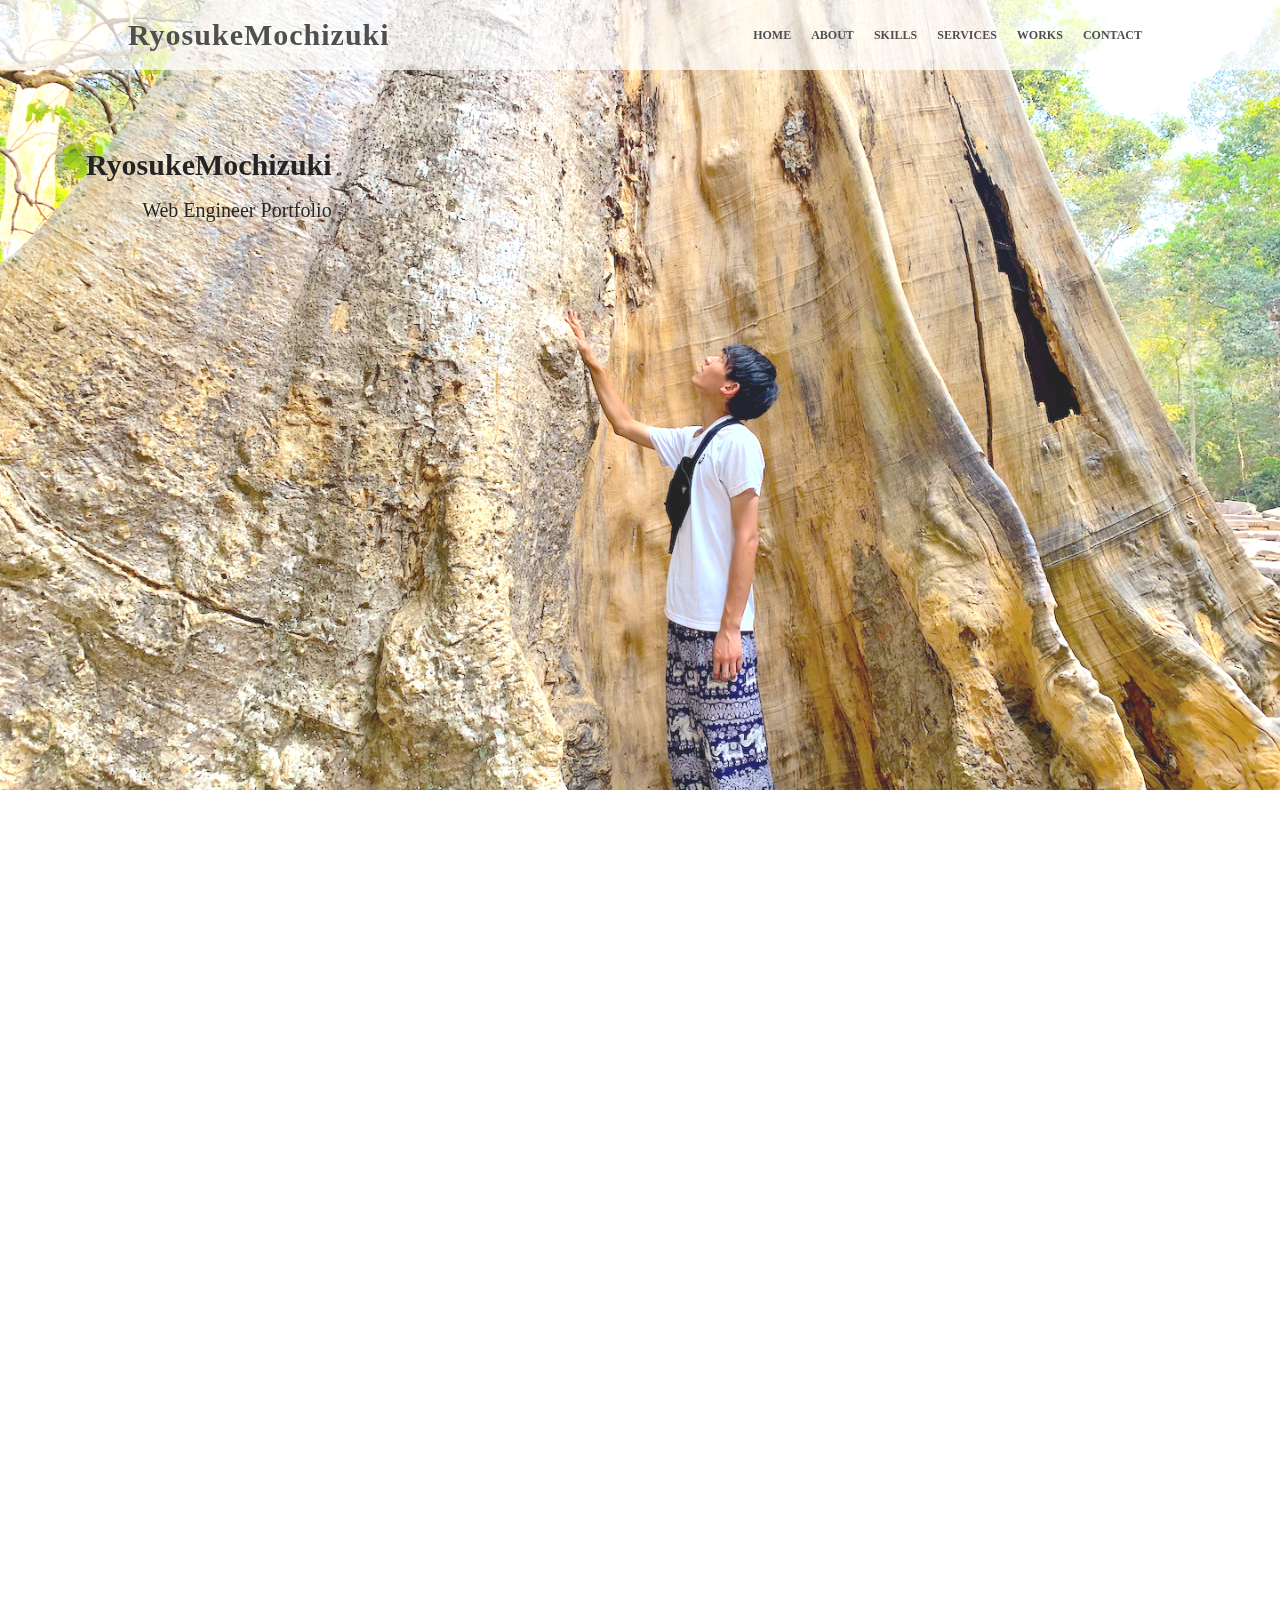
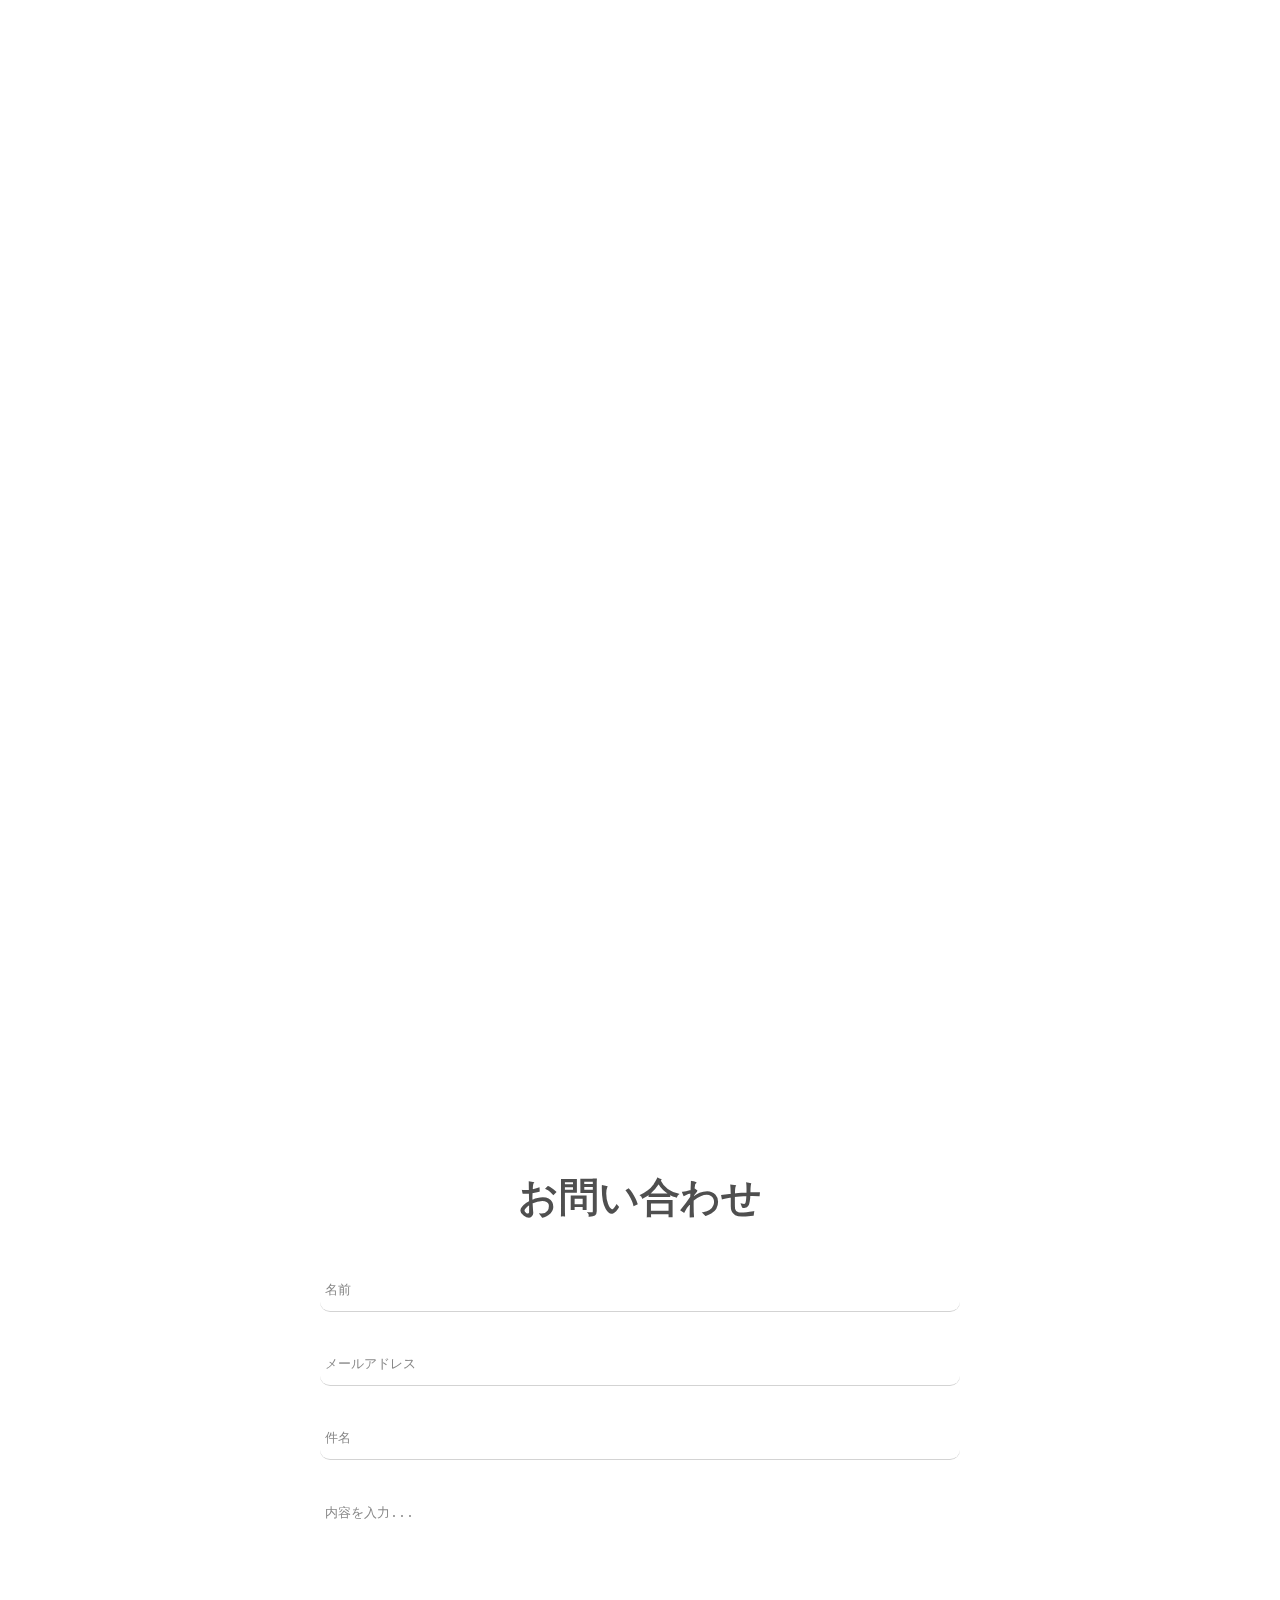
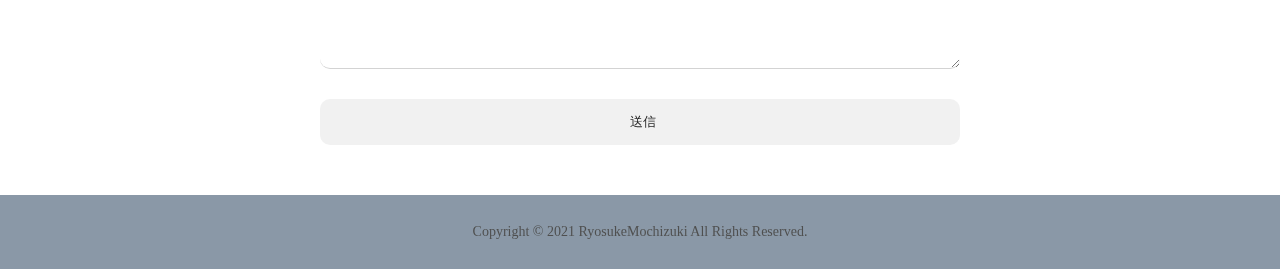
==== public/index.html @ a3a19abd "setup firebase" ====
<!DOCTYPE html>
<html lang="ja">
<head>
  <meta charset="UTF-8">
  <meta http-equiv="X-UA-Compatible" content="IE=edge">
  <meta name="viewport" content="width=device-width, initial-scale=1.0">
  <title>R.M. Portfolio</title>
  <!-- cssリンク -->
  <link rel="stylesheet" href="stylesheets/main.css">
  <!-- jQuery CDN -->
  <script src="https://ajax.googleapis.com/ajax/libs/jquery/3.5.1/jquery.min.js"></script>
  <script src="javascripts/main.js"></script>
  <!-- parallax プラグイン -->
  <script src="javascripts/parallax.min.js"></script>
  <!-- lity プラグイン -->
  <link rel="stylesheet" href="stylesheets/lity.min.css">
  <script src="javascripts/lity.min.js"></script>
</head>
<body>
  <header>
    <div class="header-container">
      <h1 class="header-title">RyosukeMochizuki</h1>
      <div class="nav-wrapper">
        <nav class="header-nav">
          <ul class="nav-list">
            <li class="nav-item"><a href="#home">HOME</a></li>
            <li class="nav-item"><a href="#about">ABOUT</a></li>
            <li class="nav-item"><a href="#skills">SKILLS</a></li>
            <li class="nav-item"><a href="#services">SERVICES</a></li>
            <li class="nav-item"><a href="#works">WORKS</a></li>
            <li class="nav-item"><a href="#contact">CONTACT</a></li>
          </ul>
        </nav>
      </div>
      <div class="navbar-humburger">
        <span class="bar bar-top"></span>
        <span class="bar bar-middle"></span>
        <span class="bar bar-bottom"></span>
      </div>
    </div>
  </header>
  <section id="home" data-parallax="scroll" data-image-src="images/homebg.png">
    <div class="attr">
      <h2>RyosukeMochizuki</h2>
      <p>Web Engineer Portfolio</p>
    </div>
  </section>
  <section id="about">
    <div class="aboutme-container">
      <div class="aboutme-left effect-fade">
        <img src="images/aboutme.png" alt="aboutme">
        <div class="contact">
          <a href="https://twitter.com/0812_mochi">
            <svg viewBox="0 0 128 128">
            <g id="surface1"> <path style=" stroke:none;fill-rule:nonzero;fill:rgb(11.372549%,63.137255%,94.901961%);fill-opacity:1;" d="M 40.253906 127.636719 C 88.558594 127.636719 114.972656 78.679688 114.972656 36.234375 C 114.972656 34.84375 114.972656 33.457031 114.898438 32.078125 C 120.039062 27.53125 124.476562 21.898438 128 15.445312 C 123.210938 18.046875 118.128906 19.75 112.921875 20.507812 C 118.402344 16.488281 122.503906 10.171875 124.460938 2.734375 C 119.304688 6.476562 113.664062 9.113281 107.78125 10.535156 C 99.644531 -0.0507812 86.710938 -2.644531 76.234375 4.214844 C 65.761719 11.074219 60.351562 25.675781 63.035156 39.832031 C 41.921875 38.539062 22.246094 26.335938 8.914062 6.269531 C 1.933594 20.941406 5.488281 39.722656 17.023438 49.160156 C 12.875 48.988281 8.816406 47.605469 5.191406 45.128906 C 5.191406 45.265625 5.191406 45.402344 5.191406 45.539062 C 5.191406 60.8125 13.976562 73.976562 26.210938 77.03125 C 22.34375 78.320312 18.285156 78.503906 14.347656 77.574219 C 17.785156 90.667969 27.644531 99.644531 38.882812 99.902344 C 29.578125 108.820312 18.089844 113.652344 6.265625 113.621094 C 4.171875 113.621094 2.078125 113.472656 0 113.175781 C 12.007812 122.609375 25.980469 127.617188 40.253906 127.597656 "></path> </g>
            </svg>
          </a>
          <a href="https://github.com/ryosukemochizuki">
            <svg viewBox="0 0 128 128">
            <g fill="#181616"><path fill-rule="evenodd" clip-rule="evenodd" d="M64 5.103c-33.347 0-60.388 27.035-60.388 60.388 0 26.682 17.303 49.317 41.297 57.303 3.017.56 4.125-1.31 4.125-2.905 0-1.44-.056-6.197-.082-11.243-16.8 3.653-20.345-7.125-20.345-7.125-2.747-6.98-6.705-8.836-6.705-8.836-5.48-3.748.413-3.67.413-3.67 6.063.425 9.257 6.223 9.257 6.223 5.386 9.23 14.127 6.562 17.573 5.02.542-3.903 2.107-6.568 3.834-8.076-13.413-1.525-27.514-6.704-27.514-29.843 0-6.593 2.36-11.98 6.223-16.21-.628-1.52-2.695-7.662.584-15.98 0 0 5.07-1.623 16.61 6.19C53.7 35 58.867 34.327 64 34.304c5.13.023 10.3.694 15.127 2.033 11.526-7.813 16.59-6.19 16.59-6.19 3.287 8.317 1.22 14.46.593 15.98 3.872 4.23 6.215 9.617 6.215 16.21 0 23.194-14.127 28.3-27.574 29.796 2.167 1.874 4.097 5.55 4.097 11.183 0 8.08-.07 14.583-.07 16.572 0 1.607 1.088 3.49 4.148 2.897 23.98-7.994 41.263-30.622 41.263-57.294C124.388 32.14 97.35 5.104 64 5.104z"></path><path d="M26.484 91.806c-.133.3-.605.39-1.035.185-.44-.196-.685-.605-.543-.906.13-.31.603-.395 1.04-.188.44.197.69.61.537.91zm-.743-.55M28.93 94.535c-.287.267-.85.143-1.232-.28-.396-.42-.47-.983-.177-1.254.298-.266.844-.14 1.24.28.394.426.472.984.17 1.255zm-.575-.618M31.312 98.012c-.37.258-.976.017-1.35-.52-.37-.538-.37-1.183.01-1.44.373-.258.97-.025 1.35.507.368.545.368 1.19-.01 1.452zm0 0M34.573 101.373c-.33.365-1.036.267-1.552-.23-.527-.487-.674-1.18-.343-1.544.336-.366 1.045-.264 1.564.23.527.486.686 1.18.333 1.543zm0 0M39.073 103.324c-.147.473-.825.688-1.51.486-.683-.207-1.13-.76-.99-1.238.14-.477.823-.7 1.512-.485.683.206 1.13.756.988 1.237zm0 0M44.016 103.685c.017.498-.563.91-1.28.92-.723.017-1.308-.387-1.315-.877 0-.503.568-.91 1.29-.924.717-.013 1.306.387 1.306.88zm0 0M48.614 102.903c.086.485-.413.984-1.126 1.117-.7.13-1.35-.172-1.44-.653-.086-.498.422-.997 1.122-1.126.714-.123 1.354.17 1.444.663zm0 0"></path></g>
            </svg>
          </a>
        </div>
      </div>
      <div class="aboutme-text effect-fade">
        <h2>About Me</h2>
        <p>WEB ENGINEER (corder, markup, develop)</p>
        <p>RyosukeMochizuki (望月僚介)</p>
        <p>21歳 (2021/03時点)</p>
        <p>1999年 東京都生まれ</p>
        <p>2018年に都内の情報系学部に進学。<br>大学の講義でマークアップからデータベースなどのIT知識を包括的に学習。<br>その傍ら、プログラミング言語に興味を持ち独学。<br>個人開発なども経験している。</p>
        <p>海外経験や若者のフレッシュさを活かしたクリエイティブな発想でお客様に価値を提供します！</p>
      </div>
    </div>
  </section>
  <section id="skills" data-parallax="scroll" data-image-src="images/skillsbg.png">
    <h2 class="effect-fade">Web Skills</h2>
    <div class="skills-container">
      <div class="skill html effect-fade">
        <h3>HTML5/CSS3</h3>
        <svg viewBox="0 0 128 128">
          <path fill="#68217a" d="M95 2.3l30.5 12.3v98.7L94.8 125.7 45.8 77l-31 24.1L2.5 94.9V33.1l12.3-5.9 31 24.3ZM14.8 45.7V83.2l18.5-19Zm48.1 18.5L94.8 89.3V39Z"></path>
        </svg>
        <p>見やすいコードを意識したコーディングが得意。<br>希望のデバイスに沿ったレスポンシブデザインも可能です。</p>
      </div>
      <div class="skill jquery effect-fade">
        <h3>jQuery</h3>
        <svg viewBox="0 0 128 128">
          <path fill="#0868AC" d="M27.758 20.421c-7.352 10.565-6.437 24.312-.82 35.54l.411.798.263.506.164.291.293.524c.174.307.353.612.536.919l.306.504c.203.326.41.65.622.973l.265.409c.293.437.592.872.901 1.301l.026.033.152.205c.267.368.542.732.821 1.093l.309.393c.249.313.502.623.759.934l.29.346c.345.406.698.812 1.057 1.208l.021.022.041.045c.351.383.71.758 1.075 1.133l.344.347c.282.284.569.563.858.841l.351.334c.387.364.777.722 1.176 1.07l.018.016.205.174c.351.305.708.605 1.068.902l.442.353c.294.235.591.468.89.696l.477.361c.33.243.663.482.999.717l.363.258.101.072c.318.22.645.431.97.642l.42.28c.5.315 1.007.628 1.519.93l.42.237c.377.217.756.431 1.14.639l.631.326.816.424.188.091.334.161c.427.204.858.405 1.293.599l.273.122c.498.218 1.001.427 1.508.628l.368.144c.469.182.945.359 1.423.527l.179.062c.524.184 1.054.353 1.587.52l.383.114c.542.164 1.079.358 1.638.462 35.553 6.483 45.88-21.364 45.88-21.364-8.674 11.3-24.069 14.28-38.656 10.962-.553-.125-1.089-.298-1.628-.456l-.406-.124c-.526-.161-1.049-.33-1.568-.51l-.215-.077c-.465-.164-.924-.336-1.382-.513l-.388-.152c-.501-.198-1-.405-1.492-.62l-.298-.133c-.423-.191-.842-.384-1.259-.585l-.364-.175c-.327-.159-.65-.328-.974-.495l-.649-.341c-.395-.21-.782-.43-1.167-.654l-.394-.219c-.513-.303-1.019-.615-1.52-.932l-.41-.273c-.363-.234-.725-.473-1.081-.719l-.349-.245c-.344-.242-.685-.489-1.022-.738l-.453-.343c-.31-.237-.618-.476-.922-.721l-.411-.33c-.388-.318-.771-.64-1.149-.969l-.126-.105c-.409-.359-.811-.728-1.208-1.098l-.34-.328c-.294-.279-.584-.561-.868-.851l-.34-.34c-.362-.37-.717-.745-1.065-1.126l-.053-.057c-.368-.402-.728-.813-1.08-1.229l-.283-.336c-.263-.316-.523-.638-.777-.961l-.285-.355c-.307-.397-.605-.793-.898-1.195-8.098-11.047-11.008-26.283-4.535-38.795M50.578 11.519c-5.316 7.65-5.028 17.893-.88 25.983.695 1.356 1.477 2.673 2.351 3.925.796 1.143 1.68 2.501 2.737 3.418.383.422.784.834 1.193 1.238l.314.311c.397.385.801.764 1.218 1.132l.05.043.012.012c.462.405.939.794 1.423 1.178l.323.252c.486.372.981.738 1.489 1.087l.043.033.68.447.322.213c.363.233.73.459 1.104.676l.156.092c.322.185.648.367.975.545l.347.18.682.354.103.047c.469.23.941.453 1.424.663l.314.13c.386.163.775.323 1.167.473l.5.184c.356.132.712.253 1.072.373l.484.155c.511.158 1.017.359 1.549.448 27.45 4.547 33.787-16.588 33.787-16.588-5.712 8.228-16.775 12.153-28.58 9.089-.524-.138-1.042-.288-1.555-.449l-.467-.151c-.365-.117-.728-.243-1.087-.374l-.491-.183c-.394-.152-.784-.309-1.171-.473l-.315-.133c-.485-.211-.962-.434-1.432-.666l-.718-.365-.414-.213c-.306-.166-.61-.338-.909-.514l-.217-.123c-.372-.217-.738-.44-1.1-.672l-.332-.221-.712-.472c-.506-.349-.999-.714-1.484-1.085l-.334-.264c-5.167-4.079-9.263-9.655-11.21-15.977-2.041-6.557-1.601-13.917 1.935-19.891M69.771 4.868c-3.134 4.612-3.442 10.341-1.267 15.435 2.293 5.407 6.992 9.648 12.477 11.66l.682.235.3.096c.323.102.644.22.978.282 15.157 2.929 19.268-7.777 20.362-9.354-3.601 5.185-9.653 6.43-17.079 4.627-.586-.142-1.231-.354-1.796-.555-.725-.259-1.439-.553-2.134-.886-1.318-.634-2.575-1.402-3.741-2.282-6.645-5.042-10.772-14.659-6.436-22.492"></path><path fill="#131B28" d="M66.359 96.295h-4.226c-.234 0-.467.188-.517.417l-1.5 6.94-1.5 6.94c-.049.229-.282.417-.516.417h-2.991c-2.959 0-2.617-2.047-2.011-4.851l.018-.085.066-.354.012-.066.135-.72.145-.771.154-.785.682-3.332.683-3.332c.047-.23-.107-.419-.341-.419h-4.337c-.234 0-.466.188-.514.418l-.933 4.424-.932 4.425-.002.006-.086.412c-1.074 4.903-.79 9.58 5.048 9.727l.17.003h9.163c.234 0 .467-.188.516-.417l1.976-9.289 1.976-9.29c.049-.23-.103-.417-.338-.418zM21.103 96.246h-4.64c-.235 0-.469.188-.521.416l-.44 1.942-.44 1.942c-.051.229.098.416.333.416h4.676c.235 0 .468-.188.518-.417l.425-1.941.425-1.941c.049-.229-.101-.417-.336-.417zM19.757 102.29h-4.677c-.234 0-.469.188-.521.416l-.657 2.91-.656 2.909-.183.834-.631 2.97-.63 2.971c-.049.229-.15.599-.225.821 0 0-.874 2.6-2.343 2.57l-.184-.004-1.271-.023h-.001c-.234-.003-.469.18-.524.407l-.485 2.039-.484 2.038c-.055.228.093.416.326.42.833.01 2.699.031 3.828.031 3.669 0 5.604-2.033 6.843-7.883l1.451-6.714 1.361-6.297c.049-.227-.103-.415-.337-.415zM105.874 100.716l-.194-.801-.191-.82-.097-.414c-.38-1.477-1.495-2.328-3.917-2.328l-3.77-.004-3.472-.005h-3.907c-.234 0-.466.188-.515.417l-.173.816-.204.964-.057.271-1.759 8.24-1.67 7.822c-.05.23-.066.512-.038.626.028.115.479.209.713.209h3.524c.235 0 .532-.042.66-.094s.317-.513.364-.742l.626-3.099.627-3.1.001-.005.084-.413.76-3.56.671-3.144c.05-.229.281-.416.515-.417l11.089-.005c.235.002.383-.185.33-.414zM120.149 93.476l-.854.003h-3.549c-.235 0-.536.159-.667.353l-7.849 11.498c-.132.194-.283.166-.335-.062l-.578-2.533c-.052-.229-.287-.416-.522-.416h-5.045c-.235 0-.374.184-.31.409l2.261 7.921c.064.226.069.596.011.824l-.985 3.833c-.059.228.085.413.32.413h4.987c.234 0 .474-.186.532-.413l.986-3.833c.058-.229.221-.567.363-.755l12.742-16.911c.142-.188.065-.341-.169-.339l-1.339.008zM80.063 103.395v-.004c-.029.254-.264.441-.499.441h-6.397c-.222 0-.334-.15-.301-.336l.006-.015-.004.002.003-.021.029-.109c.611-1.624 1.855-2.69 4.194-2.69 2.634-.001 3.148 1.285 2.969 2.732zm-1.877-7.384c-8.211 0-10.157 4.984-11.249 10.015-1.091 5.128-.998 9.921 7.5 9.921h1.03l.256-.001h.06l1.02-.003h.018c2.244-.009 4.495-.026 5.406-.033.233-.004.461-.191.509-.42l.344-1.681.067-.327.41-2.006c.047-.229-.106-.418-.341-.418h-7.639c-3.039 0-3.941-.807-3.608-3.181h12.211l-.001.001.008-.001c.194-.003.374-.137.445-.315l.029-.106-.001.001c1.813-6.839 1.293-11.445-6.474-11.446zM39.376 103.369l-.116.409v.001l-.922 3.268-.922 3.267c-.063.227-.308.411-.543.411h-4.88c-3.702 0-4.604-2.896-3.702-7.166.901-4.368 2.668-7.083 6.312-7.358 4.98-.376 5.976 3.126 4.773 7.168zm3.348 7.105s2.301-5.588 2.823-8.814c.713-4.319-1.45-10.585-9.804-10.585-8.306 0-11.914 5.981-13.29 12.484-1.376 6.55.427 12.293 8.686 12.246l6.516-.024 6.089-.022c.234-.002.474-.188.534-.414l1.061-4.046c.059-.228-.084-.414-.319-.416l-1.017-.006-1.017-.006c-.199-.001-.313-.131-.289-.302l.027-.095zM83.844 106.733c0 .155-.125.281-.28.281-.154 0-.28-.126-.28-.281 0-.154.125-.279.28-.279.155 0 .28.125.28.279z"></path>
        </svg>
        <p>スムーズスクロールやアコーディオン、フェードイン、パララックスなどWebサイトをモダンな見た目に近づけます。</p>
      </div>
      <div class="skill rails effect-fade">
        <h3>Ruby/Ruby on rails</h3>
        <svg viewBox="0 0 128 128">
          <g fill="#A62C46"><path d="M18.922 104.532v21.468h5.476v-5.591l4.983 4.983h8.402l-6.664-6.664s4.795-.078 5.157-7.01c0-6.361-4.8-7.186-10.343-7.186h-7.011zm5.737 5.824h4.722v3.824h-4.722v-3.824z"></path><path d="M48.358 104.619c-2.997-.017-7.155.261-7.155 5.911v14.92h5.62v-3.65h5.447v3.563h5.649v-15.644c0-4.907-5.452-5.1-8.373-5.1h-1.188zm-1.449 5.388h5.273v5.882h-5.273v-5.882z"></path><path d="M63.55 104.632h5.815v20.537h-5.815z"></path><path d="M75.454 104.905v20.537h13.995v-5.452h-8.269v-15.175l-5.726.09z"></path><path d="M107.986 104.722v5.543h-9.36v1.999h3.999s6.453-.09 6.453 6.452c0 6.543-3 6.907-9.088 6.907h-7.36v-4.998h8.451c2.544 0 2.685-.829 2.685-1.551 0-.721-1.3-1.056-3.946-1.056s-7.553-1.301-7.553-6.389c0-5.089 2.545-6.998 7.633-6.998 5.088.001 8.086.091 8.086.091z"></path></g><path fill-rule="evenodd" clip-rule="evenodd" fill="#A62C46" d="M100.556 10.818c-9.749-4.811-19.734-5.3-29.958-1.687-9.408 3.326-16.913 9.277-22.491 17.381-9.44 13.716-16.296 28.682-20.141 44.938-1.966 8.322-3.241 16.304-2.898 24.897.028.698.131 1.653.2 1.653h48.214c-.137 0-.229-.288-.348-.593-2.536-6.475-4.545-12.891-5.933-19.705-1.995-9.784-3.039-19.541-.979-29.416 2.884-13.829 10.767-23.702 24.055-28.873 7.527-2.932 14.67-2.044 20.937 3.455.058.051.175.048.328.073l2.05-3.087c-3.946-3.758-8.282-6.69-13.036-9.036zM25.067 75.154l-9.45-.714-1.07 9.146 8.891 1.068 1.629-9.5zM33.069 47.135c-2.889-1.129-5.58-2.183-8.363-3.273-.928 2.638-1.794 5.093-2.704 7.675 2.919.936 5.668 1.817 8.524 2.731l2.543-7.133zM72.542 89.993c2.855.212 5.716.36 8.867.543-1.145-2.379-2.16-4.53-3.226-6.657-.116-.231-.51-.454-.777-.458-2.422-.035-4.847-.021-7.421-.021.579 2.1 1.084 4.035 1.674 5.945.088.288.563.624.883.648zM47.243 23.889l-6.353-4.207c-1.703 1.903-3.345 3.738-5.08 5.675l6.532 4.39 4.901-5.858zM67.477 66.515c-.009.257.222.665.446.767 2.289 1.028 4.601 2.008 7.119 3.093-.105-1.99-.176-3.654-.294-5.314-.022-.298-.163-.729-.384-.852-2.101-1.164-4.231-2.274-6.562-3.51-.128 2.129-.257 3.97-.325 5.816zM65.595 8.871l-4.35-4.936-5.989 3.113 4.356 5.307 5.983-3.484zM68.323 48.148c-.129.3.043.932.298 1.163 1.737 1.567 3.534 3.066 5.532 4.777.458-1.917.889-3.625 1.255-5.345.065-.307-.025-.813-.238-.983-1.555-1.254-3.159-2.446-4.822-3.716-.731 1.451-1.439 2.751-2.025 4.104zM78.267 6.276c2.22.062 4.443.034 6.788.034-.234-1.632-.345-2.87-.624-4.067-.083-.355-.621-.831-.982-.86-2.225-.181-4.46-.25-6.91-.367.327 1.647.576 3.099.928 4.526.076.304.518.728.8.734zM80.971 34.77c.113-.212.142-.598.023-.784-1.092-1.706-2.224-3.387-3.398-5.154l-3.803 3.491 5.259 5.827c.705-1.23 1.337-2.292 1.919-3.38zM85.071 23.168c.808 1.499 1.54 2.858 2.271 4.219 3.553-1.946 3.894-2.653 2.635-5.458l-4.906 1.239zM102.073 10.171c1.479.912 3.04 1.688 4.627 2.544l1.062-1.654-5.921-4.334c-.082.881-.206 1.499-.174 2.106.025.465.104 1.151.406 1.338zM106 21.868c-3-.351-4-.698-6-1.058v2.714c2 .173 3 .339 6 .513v-2.169z"></path>
        </svg>
        <p>独自でWebサービスの開発経験があり、簡易ブログやSNS、メモアプリの開発が可能です。</p>
      </div>
    </div>
  </section>
  <section id="services">
    <h2 class="effect-fade">Services</h2>
    <div class="services-container">
      <div class="service">
        <img src="images/Web_LP.png" alt="Web_LP" class="effect-fade">
        <div class="service-content effect-fade">
          <h3>~ HP・LP制作 ~</h3>
          <p>金額: 要相談</p>
          <p>納期: できる限りお客様のご意向に沿う形で納めさせて頂きます。</p>
          <p>デザインカンプからのコーディング</p>
          <p>レスポンシブ設定</p>
          <p>簡易お問い合わせフォームの設置</p>
        </div>
      </div>
    </div>
  </section>
  <section id="works" data-parallax="scroll" data-image-src="images/worksbg.png">
    <h2 class="effect-fade">Works</h2>
    <p class="effect-fade">私が過去にコーディングした作品の一部をご紹介します。</p>
    <div class="works-container">
      <div class="work effect-fade">
        <div class="image">
          <img src="images/dentalclinictop.png" alt="dentalclinic-demo" >
          <a href="images/dentalclinic-demo.png" data-lity=”data-lity”><span>LP模写作品<br>レスポンシブ対応済み<br>制作期間：3日<br>使用スキル： HTML, CSS, Scss, responsive-design</span></a>
        </div>
      </div>
      <div class="work effect-fade">
        <div class="image">
          <img src="images/airbnbtop.png" alt="airbnb-demo">
          <a href="images/airbnb-demo.png" data-lity=”data-lity”><span>airbnb模写作品<br>レスポンシブ対応済み<br>制作期間：4日<br>使用スキル：HTML, CSS, Scss, swiper(スライドショー), responsive-design</span></a>
        </div>
      </div>
      <div class="work effect-fade">
        <div class="image">
          <img src="images/isaratop.png" alt="isara-demo">
          <a href="images/isara-demo.png" data-lity=”data-lity”><span>isara模写作品<br>レスポンシブ対応済み<br>制作期間：6日<br>使用スキル：HTML, CSS, Scss, jQuery, responsive-design</span></a>
        </div>
      </div>
    </div>
  </section>
  <section id="contact">
    <h2>お問い合わせ</h2>
    <div class="contact-container">
      <form action="mail.php" method="post">
        <input type="text" name="Name" id="name" placeholder="名前">
        <input type="text" name="Email" id="email" placeholder="メールアドレス">
        <input type="text" name="Title" id="title" placeholder="件名">
        <textarea name="Content" id="content" cols="30" rows="10" placeholder="内容を入力..."></textarea>
        <input type="submit" value="送信">
      </form>
    </div>
  </section>
  <footer>
    <p>Copyright © 2021 RyosukeMochizuki All Rights Reserved.</p>
  </footer>
</body>
</html>
---- public/stylesheets/main.css ----
html, body, div, span, object, iframe,
h1, h2, h3, h4, h5, h6, p, blockquote, pre,
abbr, address, cite, code,
del, dfn, em, img, ins, kbd, q, samp,
small, strong, sub, sup, var,
b, i,
dl, dt, dd, ol, ul, li,
fieldset, form, label, legend,
table, caption, tbody, tfoot, thead, tr, th, td,
article, aside, canvas, details, figcaption, figure,
footer, header, hgroup, menu, nav, section, summary,
time, mark, audio, video {
  margin: 0;
  padding: 0;
  border: 0;
  outline: 0;
  font-size: 100%;
  vertical-align: baseline;
  background: transparent;
}

body {
  line-height: 1;
  color: #333;
}

article, aside, details, figcaption, figure,
footer, header, hgroup, menu, nav, section {
  display: block;
}

nav ul {
  list-style: none;
}

blockquote, q {
  quotes: none;
}

blockquote:before, blockquote:after,
q:before, q:after {
  content: '';
  content: none;
}

a {
  margin: 0;
  padding: 0;
  font-size: 100%;
  vertical-align: baseline;
  background: transparent;
  text-decoration: none;
  color: #333;
}

/* change colours to suit your needs */
ins {
  background-color: #ff9;
  color: #000;
  text-decoration: none;
}

/* change colours to suit your needs */
mark {
  background-color: #ff9;
  color: #000;
  font-style: italic;
  font-weight: bold;
}

del {
  text-decoration: line-through;
}

abbr[title], dfn[title] {
  border-bottom: 1px dotted;
  cursor: help;
}

table {
  border-collapse: collapse;
  border-spacing: 0;
}

/* change border colour to suit your needs */
hr {
  display: block;
  height: 1px;
  border: 0;
  border-top: 1px solid #cccccc;
  margin: 1em 0;
  padding: 0;
}

input, select {
  vertical-align: middle;
}

header {
  height: 70px;
  width: 100%;
  position: fixed;
  top: 0;
  left: 0;
  background-color: rgba(255, 255, 255, 0.7);
  z-index: 10;
}

.header-container {
  display: -webkit-box;
  display: -ms-flexbox;
  display: flex;
  width: 80%;
  height: 100%;
  margin: 0 auto;
  -webkit-box-pack: justify;
      -ms-flex-pack: justify;
          justify-content: space-between;
  -webkit-box-align: center;
      -ms-flex-align: center;
          align-items: center;
}

.header-title {
  font-size: 30px;
  font-family: cursive;
  letter-spacing: 1px;
}

.nav-list {
  display: -webkit-box;
  display: -ms-flexbox;
  display: flex;
}

.nav-list li {
  margin: 0 10px;
}

.nav-list a {
  display: block;
  font-size: 12px;
  font-weight: bold;
}

@media screen and (max-width: 840px) {
  .header-container {
    width: 90%;
  }
  .header-title {
    font-size: 25px;
  }
}

.navbar-humburger {
  display: none;
  width: 50px;
  height: 50px;
  position: relative;
  z-index: 3;
}

.bar {
  width: 80%;
  height: 2px;
  display: block;
  position: absolute;
  left: 50%;
  -webkit-transform: translateX(-50%);
          transform: translateX(-50%);
  background-color: #222;
}

.bar-top {
  top: 10px;
}

.bar-middle {
  top: 50%;
  -webkit-transform: translate(-50%, -50%);
          transform: translate(-50%, -50%);
}

.bar-bottom {
  bottom: 10px;
}

.navbar-humburger.close .bar {
  background-color: #fff;
}

.navbar-humburger.close .bar-top {
  -webkit-transform: translate(-50%, 15px) rotate(45deg);
          transform: translate(-50%, 15px) rotate(45deg);
  -webkit-transition: -webkit-transform .3s;
  transition: -webkit-transform .3s;
  transition: transform .3s;
  transition: transform .3s, -webkit-transform .3s;
}

.navbar-humburger.close .bar-middle {
  opacity: 0;
  -webkit-transition: opacity .3s;
  transition: opacity .3s;
}

.navbar-humburger.close .bar-bottom {
  -webkit-transform: translate(-50%, -12px) rotate(-45deg);
          transform: translate(-50%, -12px) rotate(-45deg);
  -webkit-transition: -webkit-transform .3s;
  transition: -webkit-transform .3s;
  transition: transform .3s;
  transition: transform .3s, -webkit-transform .3s;
}

@media screen and (max-width: 750px) {
  .navbar-humburger {
    display: block;
  }
  .nav-wrapper {
    display: none;
    width: 100%;
    height: 100%;
    position: fixed;
    top: 0;
    left: 0;
    z-index: 2;
  }
  .header-nav {
    width: 100%;
    height: 100%;
    background-color: rgba(0, 0, 0, 0.5);
    z-index: 2;
  }
  .header-nav .nav-list {
    display: block;
    position: absolute;
    top: 50%;
    left: 50%;
    -webkit-transform: translate(-50%, -50%);
            transform: translate(-50%, -50%);
    text-align: center;
    margin: 0 auto;
    width: 70%;
  }
  .header-nav .nav-item {
    margin: 40px 0;
  }
  .header-nav a {
    color: #fff;
  }
}

#home {
  height: 640px;
  padding: 150px 0 0 86px;
  background: transparent;
}

.attr {
  width: -webkit-max-content;
  width: -moz-max-content;
  width: max-content;
  color: black;
}

.attr h2 {
  font-size: 30px;
  margin-bottom: 20px;
}

.attr p {
  text-align: right;
  font-size: 20px;
}

@media screen and (max-width: 840px) {
  #home {
    height: 875px;
    padding: 150px 0 0 0;
  }
  .attr {
    margin: 0 auto;
  }
}

@media screen and (max-width: 500px) {
  .attr {
    width: 80%;
  }
  .attr h2 {
    font-size: 22px;
  }
}

.aboutme-container {
  width: 80%;
  display: -webkit-box;
  display: -ms-flexbox;
  display: flex;
  -ms-flex-pack: distribute;
      justify-content: space-around;
  margin: 0 auto;
  padding: 50px 0;
}

.aboutme-container img {
  width: 300px;
  height: 300px;
  border-radius: 50%;
  margin-right: 50px;
  margin-bottom: 30px;
}

.contact {
  text-align: center;
}

.contact a {
  margin: 0 10px;
}

.contact svg {
  width: 25px;
}

.aboutme-text {
  width: 500px;
}

.aboutme-text h2 {
  font-size: 30px;
  width: -webkit-max-content;
  width: -moz-max-content;
  width: max-content;
  margin: 0 0 30px 0;
}

.aboutme-text p {
  line-height: 25px;
  margin-bottom: 10px;
  font-weight: bold;
  font-size: 14px;
}

@media screen and (max-width: 1024px) {
  .aboutme-container {
    width: 90%;
    -webkit-box-orient: vertical;
    -webkit-box-direction: normal;
        -ms-flex-direction: column;
            flex-direction: column;
    text-align: center;
  }
  .aboutme-container img {
    margin: 0 0 30px 0;
  }
  .contact {
    margin-bottom: 30px;
  }
  .aboutme-text {
    width: 100%;
  }
  .aboutme-text h2 {
    width: 100%;
  }
}

@media screen and (max-width: 500px) {
  .aboutme-container img {
    width: 100%;
    height: auto;
  }
}

#skills {
  background: transparent;
  color: white;
  padding: 50px 0;
}

#skills h2 {
  text-align: center;
  font-size: 40px;
  margin-bottom: 30px;
}

.skills-container {
  width: 90%;
  display: -webkit-box;
  display: -ms-flexbox;
  display: flex;
  -webkit-box-pack: justify;
      -ms-flex-pack: justify;
          justify-content: space-between;
  margin: 0 auto;
}

.skill {
  width: 250px;
  text-align: center;
}

.skill h3 {
  font-size: 25px;
  margin-bottom: 30px;
  font-family: monospace;
}

.skill svg {
  width: 100px;
  margin-bottom: 30px;
}

.skill p {
  line-height: 22px;
}

@media screen and (max-width: 840px) {
  .skill {
    width: 200px;
  }
}

@media screen and (max-width: 750px) {
  .skills-container {
    display: block;
    width: -webkit-max-content;
    width: -moz-max-content;
    width: max-content;
  }
  .skill {
    margin-bottom: 50px;
  }
}

#services {
  padding: 50px 0;
  width: 100%;
}

#services h2 {
  text-align: center;
  font-size: 40px;
  margin-bottom: 30px;
}

.services-container {
  width: 80%;
  margin: 0 auto;
}

.service {
  display: -webkit-box;
  display: -ms-flexbox;
  display: flex;
  -webkit-box-pack: justify;
      -ms-flex-pack: justify;
          justify-content: space-between;
}

.service img {
  width: 500px;
  height: 370px;
  margin-right: 50px;
}

.service-content h3 {
  font-size: 25px;
  margin-bottom: 30px;
}

.service-content p {
  line-height: 22px;
  margin-bottom: 30px;
}

@media screen and (max-width: 1024px) {
  .services-container {
    width: 90%;
  }
  .service {
    display: block;
  }
  .service img {
    width: 60%;
    display: block;
    height: auto;
    margin: 0 auto 30px auto;
  }
  .service-content {
    width: 60%;
    margin: 0 auto;
  }
}

@media screen and (max-width: 750px) {
  .service img {
    width: 80%;
  }
  .service-content {
    width: 80%;
  }
}

#works {
  background: transparent;
  color: white;
  padding: 50px 0 100px 0;
  text-align: center;
}

#works h2 {
  font-size: 40px;
  margin-bottom: 30px;
}

#works p {
  margin-bottom: 50px;
}

.works-container {
  width: 90%;
  margin: 0 auto;
  display: -webkit-box;
  display: -ms-flexbox;
  display: flex;
  -webkit-box-pack: justify;
      -ms-flex-pack: justify;
          justify-content: space-between;
}

.work {
  width: 30%;
}

.work .image {
  position: relative;
}

.work img {
  width: 100%;
}

.work a {
  position: absolute;
  top: 0;
  left: 0;
  width: 100%;
  height: 100%;
  display: table;
  text-align: center;
  color: white;
  font-weight: bold;
  line-height: 20px;
}

.work a:hover {
  background-color: rgba(0, 0, 0, 0.5);
  -webkit-transition: 0.7s;
  transition: 0.7s;
}

.work span {
  display: table-cell;
  vertical-align: middle;
}

@media screen and (max-width: 840px) {
  .works-container {
    -webkit-box-orient: vertical;
    -webkit-box-direction: normal;
        -ms-flex-direction: column;
            flex-direction: column;
    width: -webkit-max-content;
    width: -moz-max-content;
    width: max-content;
  }
  .work {
    width: 300px;
    margin-bottom: 30px;
  }
}

@media screen and (max-width: 750px) {
  .work {
    width: 300px;
  }
}

@media screen and (max-width: 500px) {
  p {
    font-size: 10px;
  }
}

#contact {
  padding: 50px 0;
  width: 100%;
}

#contact h2 {
  font-size: 40px;
  margin-bottom: 50px;
  text-align: center;
}

.contact-container {
  width: 50%;
  margin: 0 auto;
}

form {
  width: 100%;
  display: -webkit-inline-box;
  display: -ms-inline-flexbox;
  display: inline-flex;
  -webkit-box-orient: vertical;
  -webkit-box-direction: normal;
      -ms-flex-direction: column;
          flex-direction: column;
}

input[type="text"], textarea {
  padding: 14px 0 14px 5px;
  margin-bottom: 30px;
  border-radius: 10px;
  border: none;
  border-bottom: 1px solid #ccc;
}

input[type="text"]:focus, textarea:focus {
  outline: 0;
}

input[type="submit"] {
  padding: 14px 0 14px 5px;
  border-radius: 10px;
  border: none;
}

input[type="submit"]:hover {
  cursor: pointer;
}

input[type="submit"]:focus {
  outline: 0;
}

input[type="submit"]:active {
  background-color: lightslategray;
}

@media screen and (max-width: 750px) {
  .contact-container {
    width: 80%;
  }
}

@media screen and (max-width: 500px) {
  .contact-container {
    width: 90%;
  }
}

footer {
  padding: 30px 0;
  text-align: center;
  font-size: 14px;
  background-color: lightslategray;
}

.effect-fade {
  opacity: 0;
  -webkit-transform: translate(0, 100px);
          transform: translate(0, 100px);
  -webkit-transition: all 1s;
  transition: all 1s;
}

.effect-scroll {
  opacity: 1;
  -webkit-transform: translate(0, 0);
          transform: translate(0, 0);
}
/*# sourceMappingURL=main.css.map */
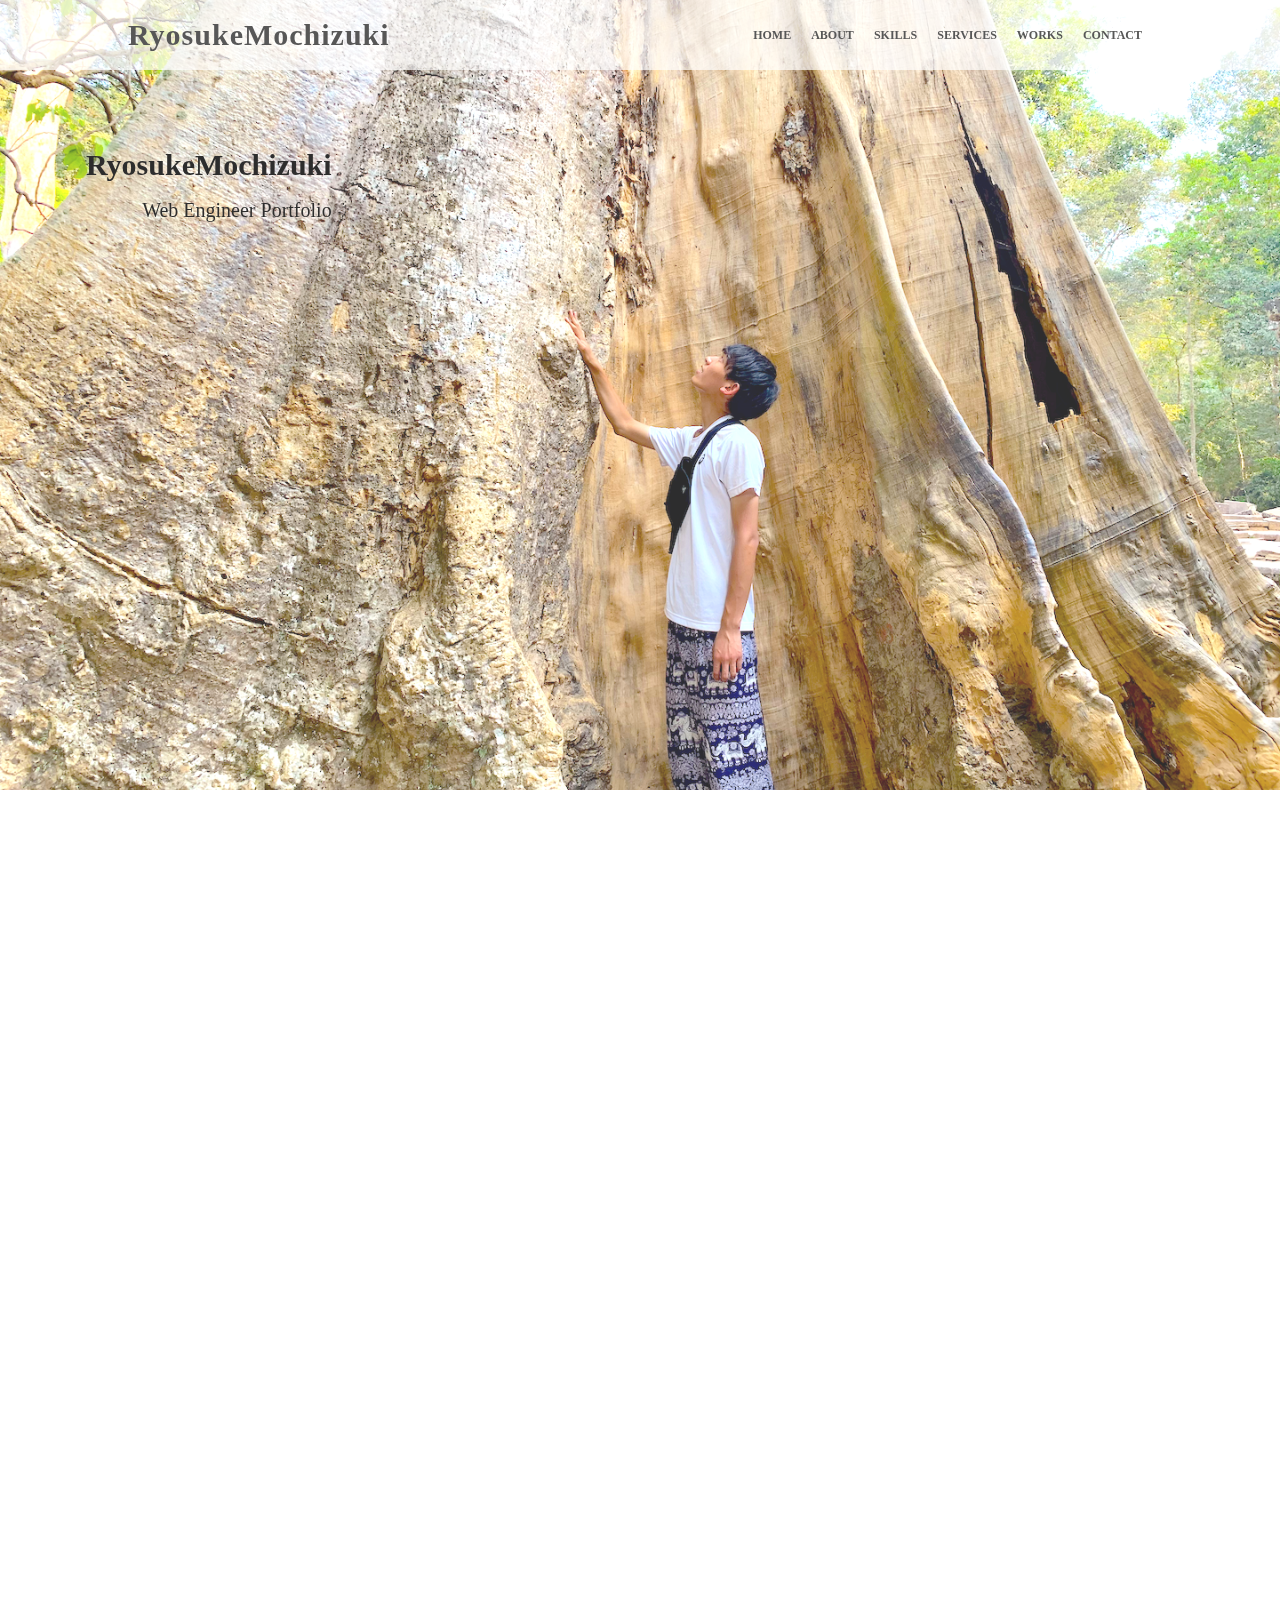
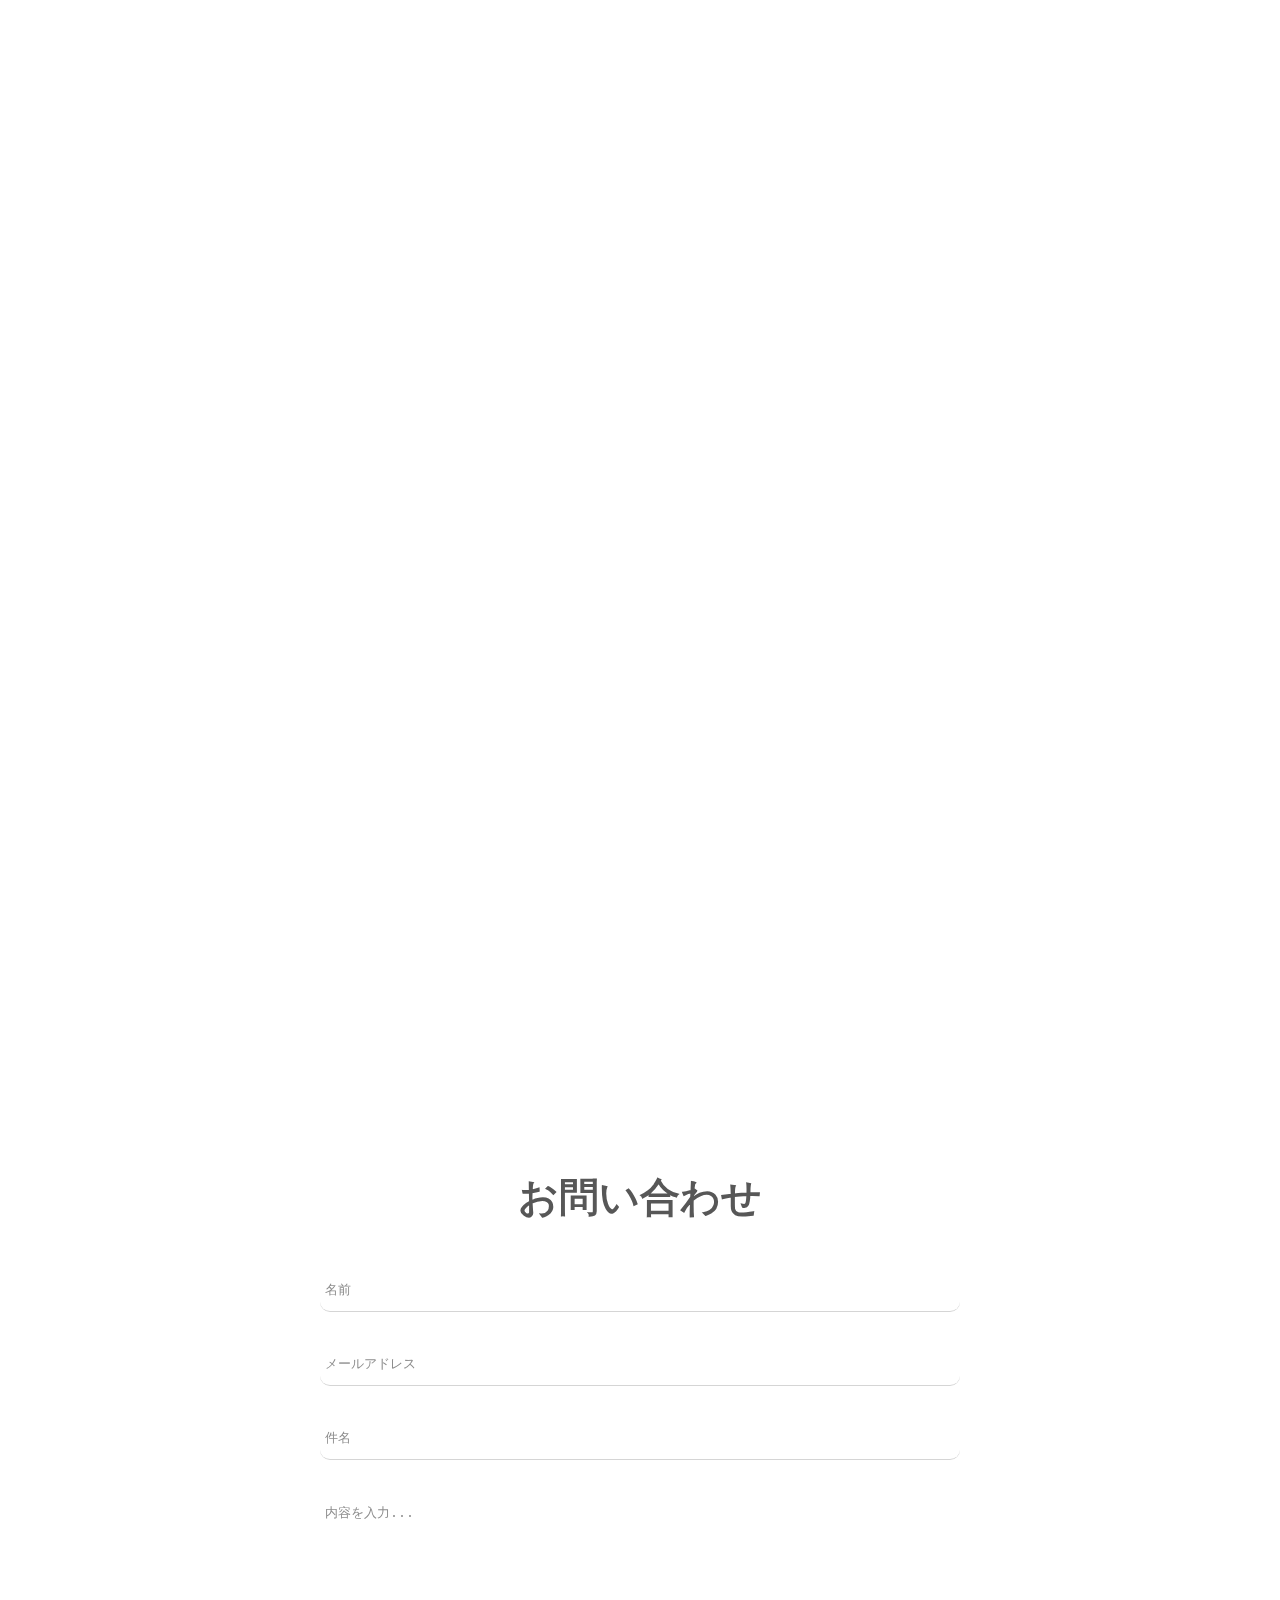
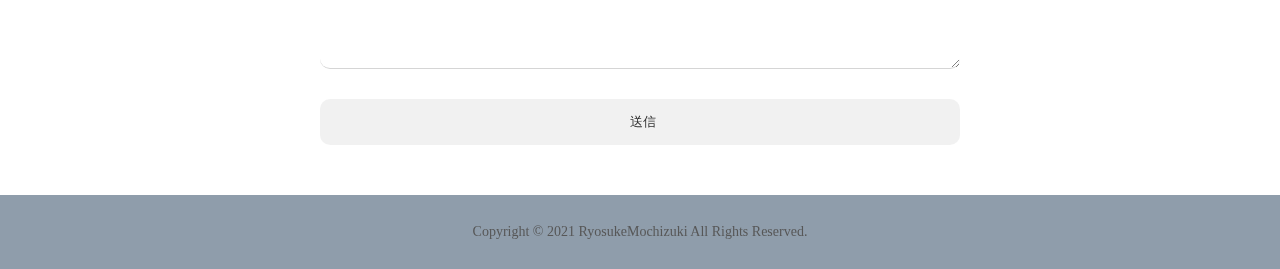
==== commit 9e75ec8e: "modify mistypes" ====
--- a/public/index.html
+++ b/public/index.html
@@ -142,7 +142,7 @@
   <section id="contact">
     <h2>お問い合わせ</h2>
     <div class="contact-container">
-      <form action="mail.php" method="post">
+      <form action="mail.php" method="POST">
         <input type="text" name="Name" id="name" placeholder="名前">
         <input type="text" name="Email" id="email" placeholder="メールアドレス">
         <input type="text" name="Title" id="title" placeholder="件名">
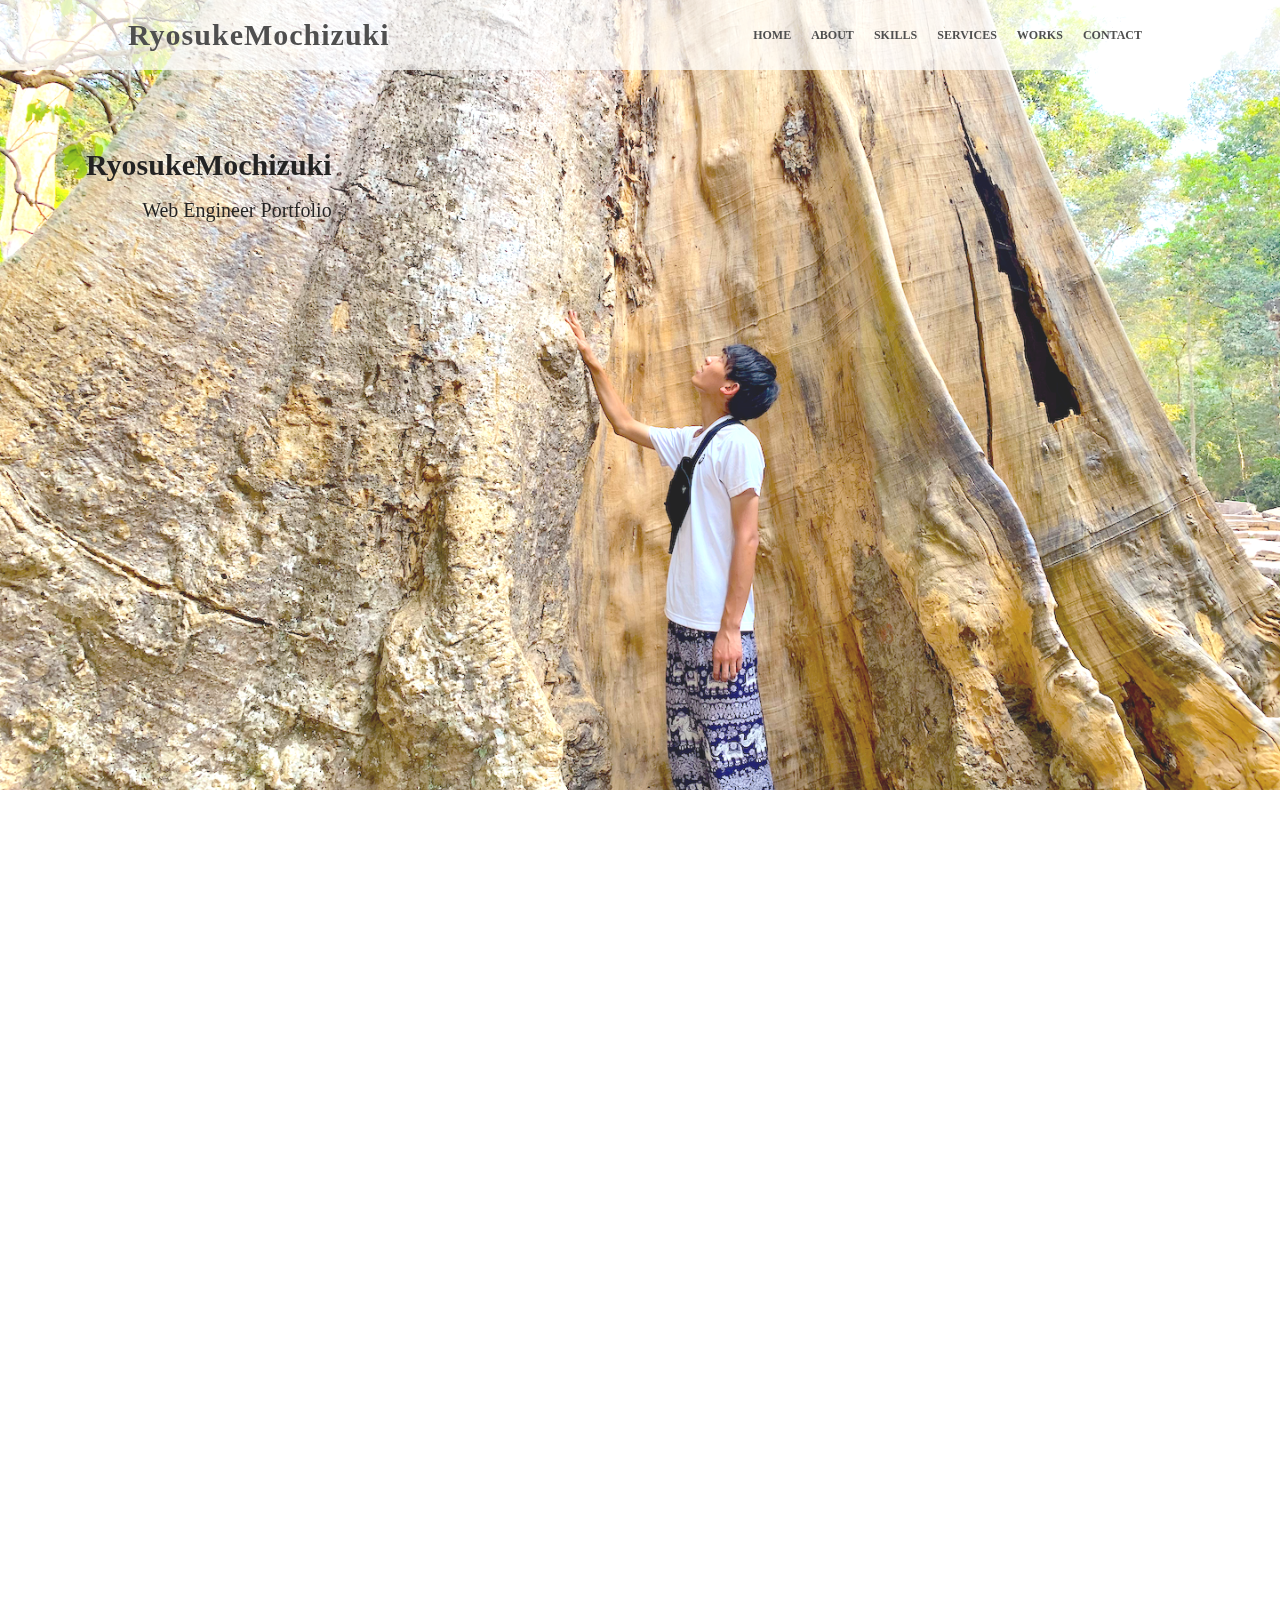
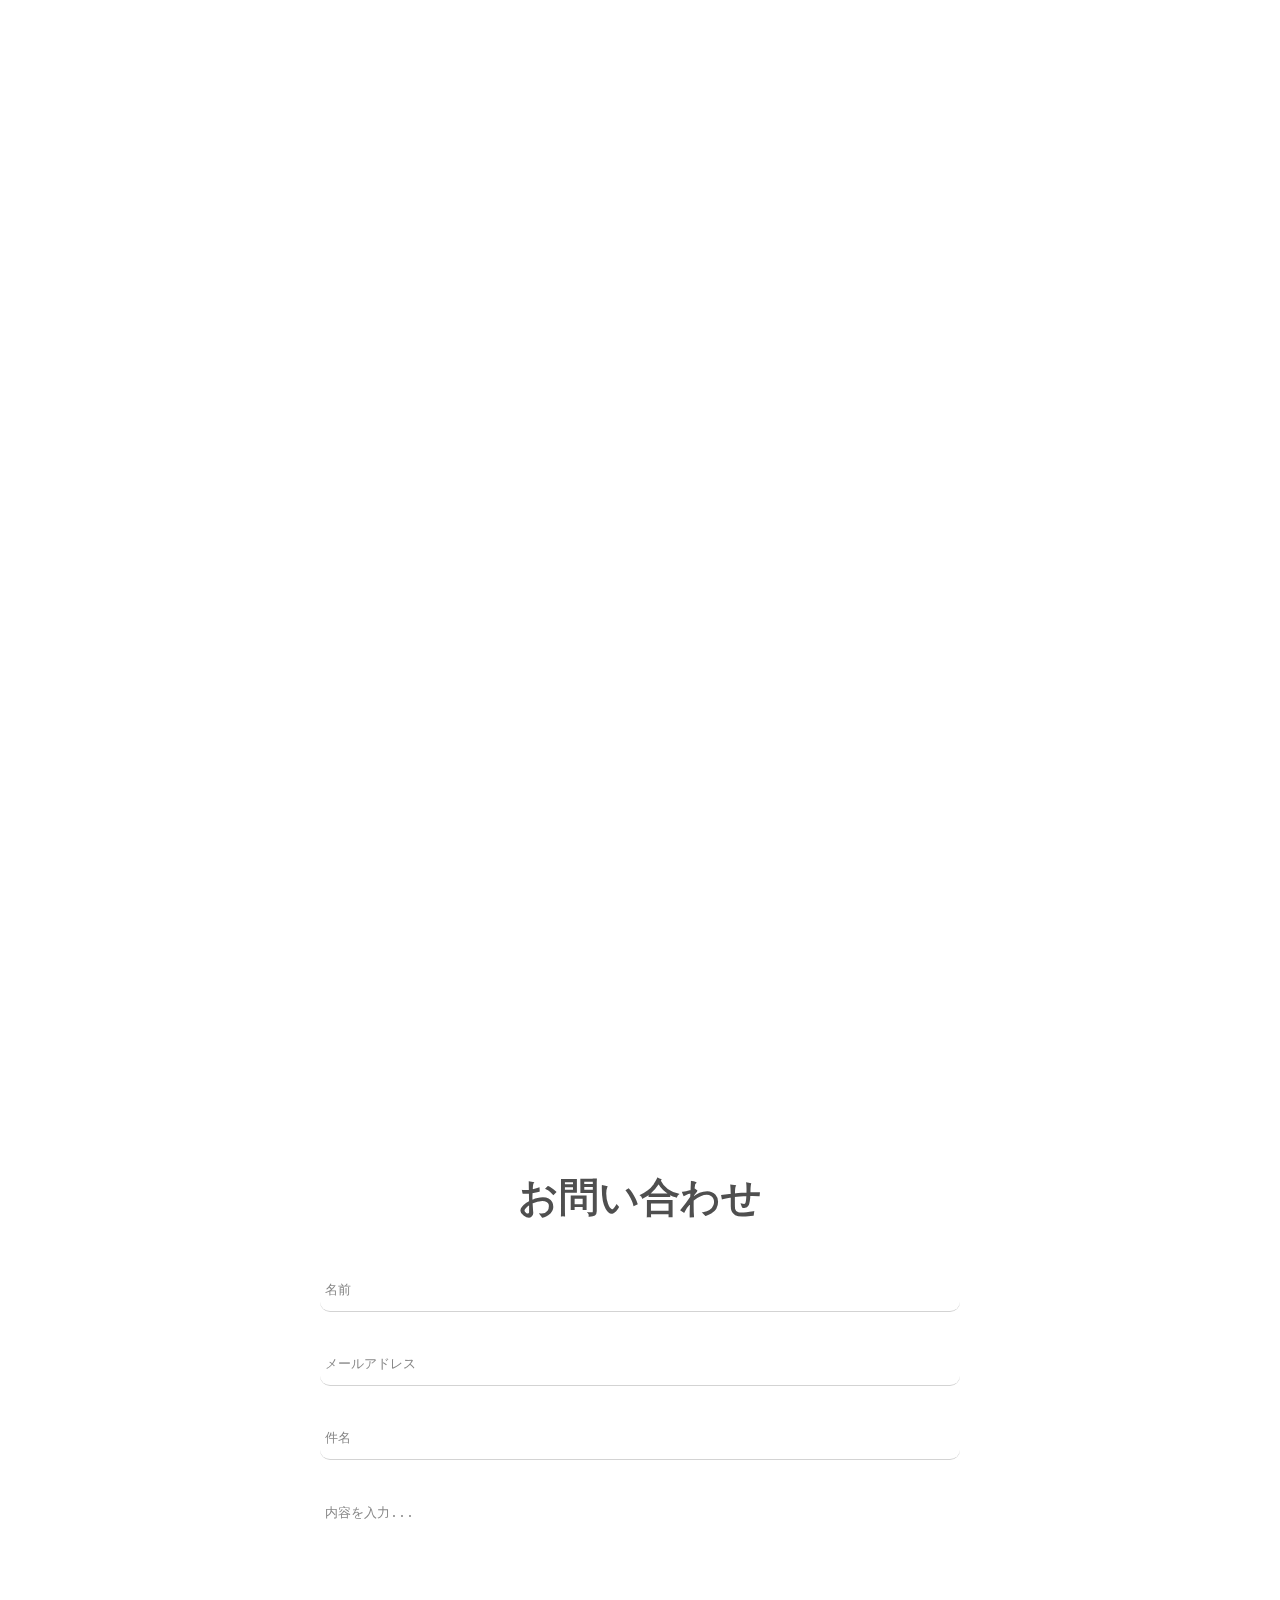
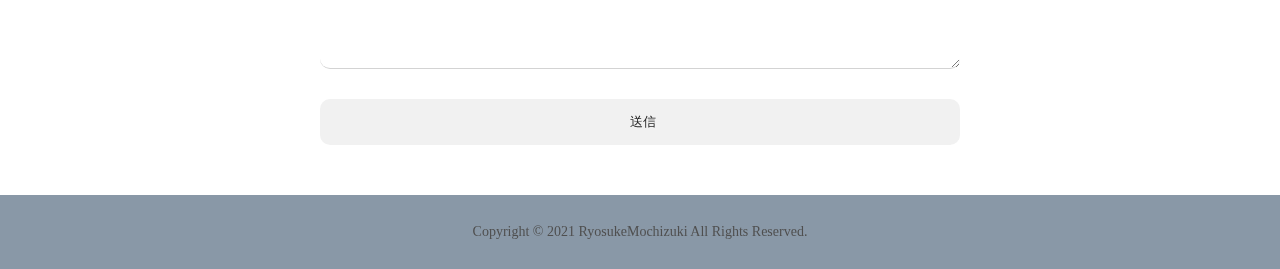
==== commit 4189f68b: "setup firebase" ====
--- a/public/index.html
+++ b/public/index.html
@@ -142,9 +142,9 @@
   <section id="contact">
     <h2>お問い合わせ</h2>
     <div class="contact-container">
-      <form action="mail.php" method="POST">
+      <form action="#" method="POST">
         <input type="text" name="Name" id="name" placeholder="名前">
-        <input type="text" name="Email" id="email" placeholder="メールアドレス">
+        <input type="email" name="Email" id="email" placeholder="メールアドレス">
         <input type="text" name="Title" id="title" placeholder="件名">
         <textarea name="Content" id="content" cols="30" rows="10" placeholder="内容を入力..."></textarea>
         <input type="submit" value="送信">
--- a/public/stylesheets/main.css
+++ b/public/stylesheets/main.css
@@ -621,7 +621,7 @@
           flex-direction: column;
 }
 
-input[type="text"], textarea {
+input[type="text"], input[type="email"], textarea {
   padding: 14px 0 14px 5px;
   margin-bottom: 30px;
   border-radius: 10px;
@@ -629,7 +629,7 @@
   border-bottom: 1px solid #ccc;
 }
 
-input[type="text"]:focus, textarea:focus {
+input[type="text"]:focus, input[type="email"]:focus, textarea:focus {
   outline: 0;
 }
 
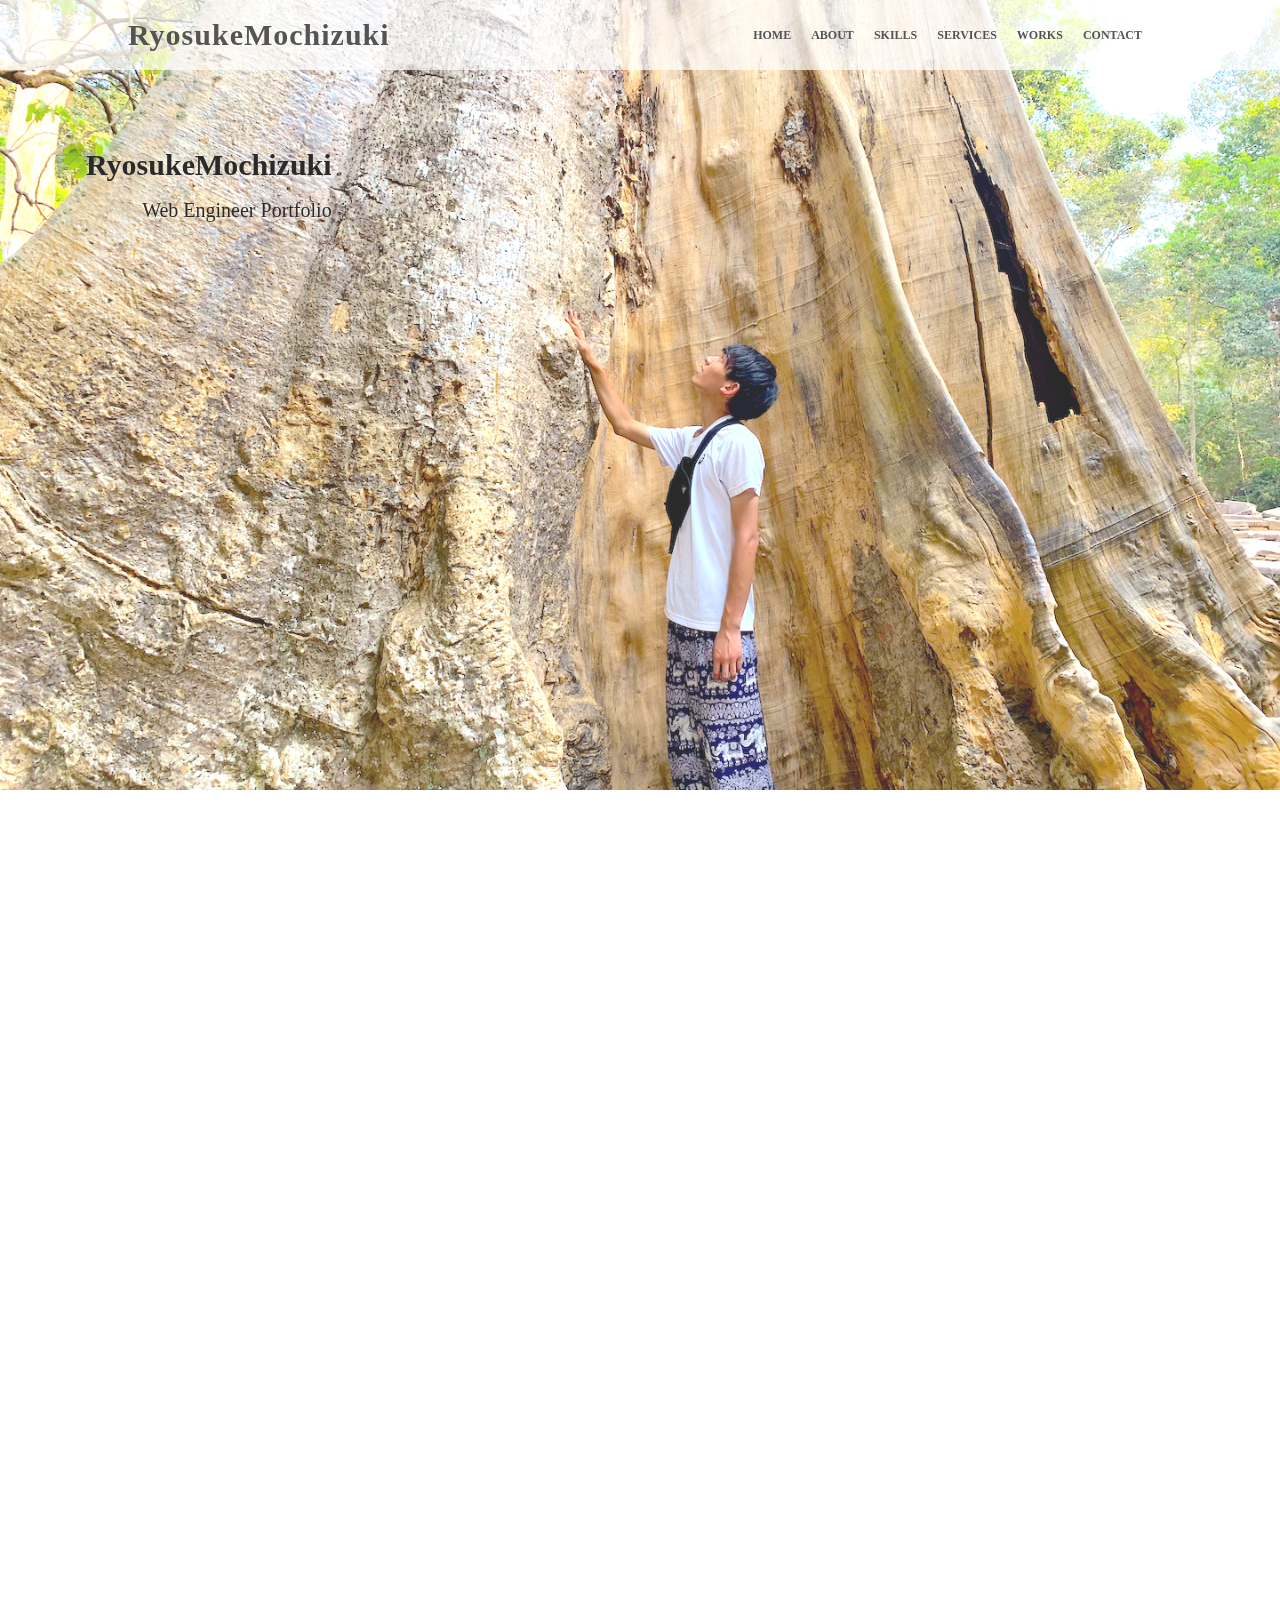
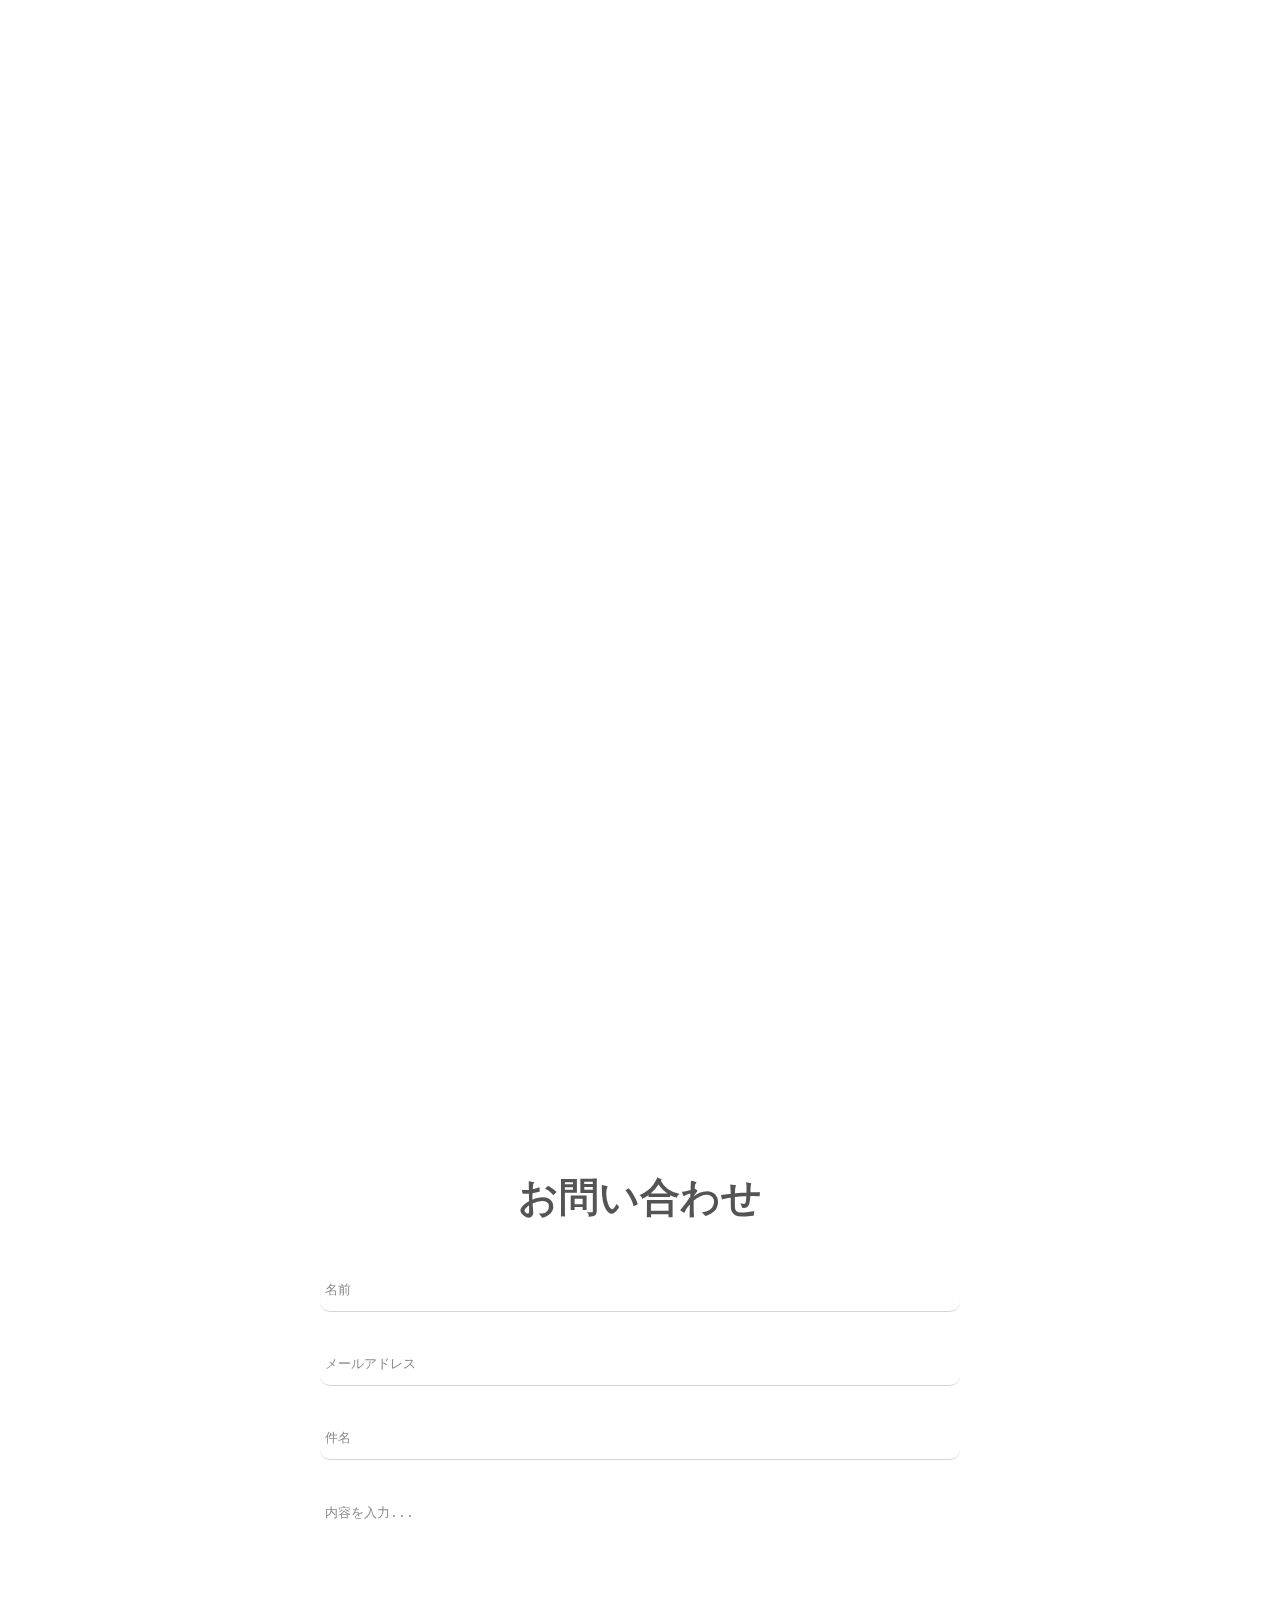
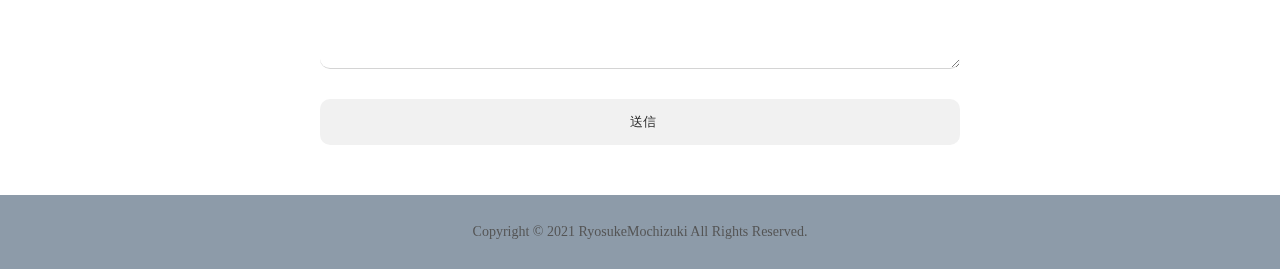
==== commit c02ea4a6: "setup contact form with using google form" ====
--- a/public/index.html
+++ b/public/index.html
@@ -142,11 +142,11 @@
   <section id="contact">
     <h2>お問い合わせ</h2>
     <div class="contact-container">
-      <form action="#" method="POST">
-        <input type="text" name="Name" id="name" placeholder="名前">
-        <input type="email" name="Email" id="email" placeholder="メールアドレス">
-        <input type="text" name="Title" id="title" placeholder="件名">
-        <textarea name="Content" id="content" cols="30" rows="10" placeholder="内容を入力..."></textarea>
+      <form action="https://docs.google.com/forms/u/2/d/e/1FAIpQLSeZBAYj_FlqkJ1h6Abkwf2LLAC2qYLaS3GYC0Rf-Tt7txF0GQ/formResponse" method="POST">
+        <input type="text" name="entry.2005620554" id="name" placeholder="名前">
+        <input type="email" name="entry.1045781291" id="email" placeholder="メールアドレス">
+        <input type="text" name="entry.1750434957" id="title" placeholder="件名">
+        <textarea name="entry.1166974658" id="content" cols="30" rows="10" placeholder="内容を入力..."></textarea>
         <input type="submit" value="送信">
       </form>
     </div>
